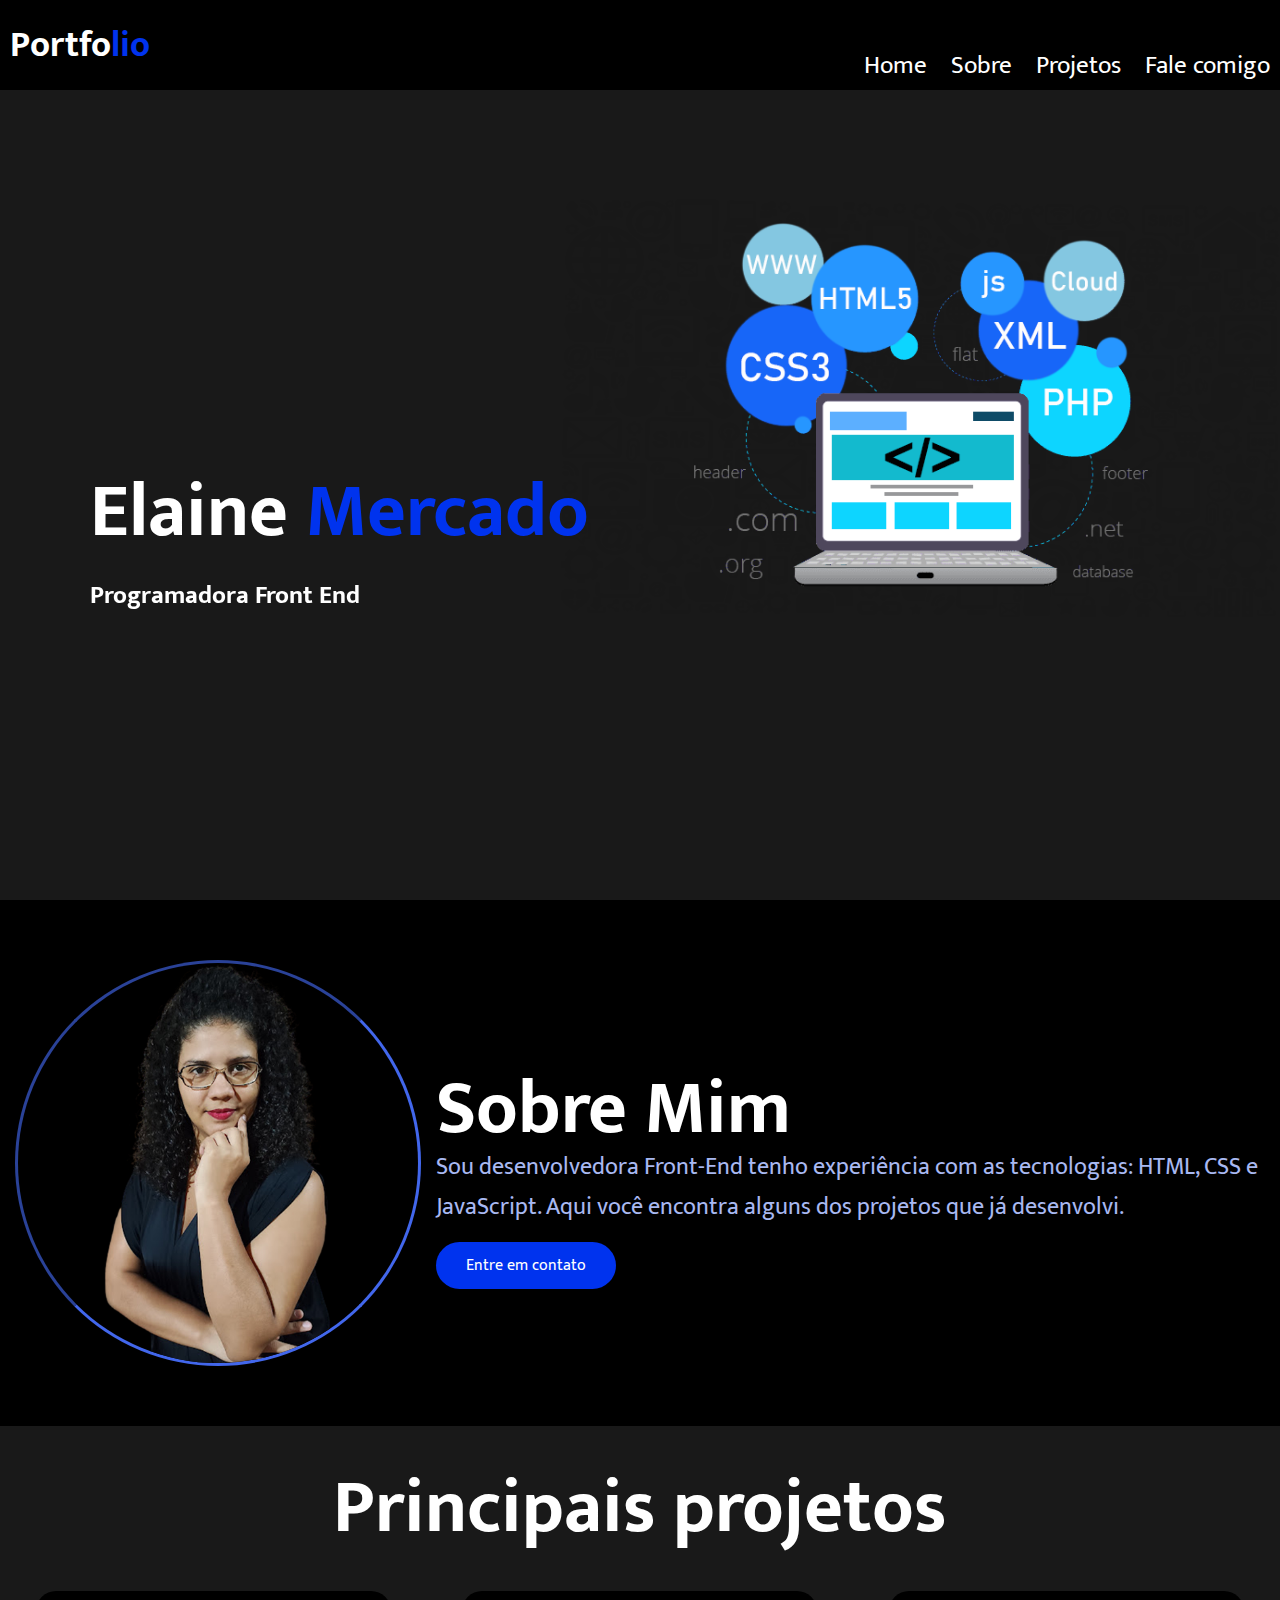
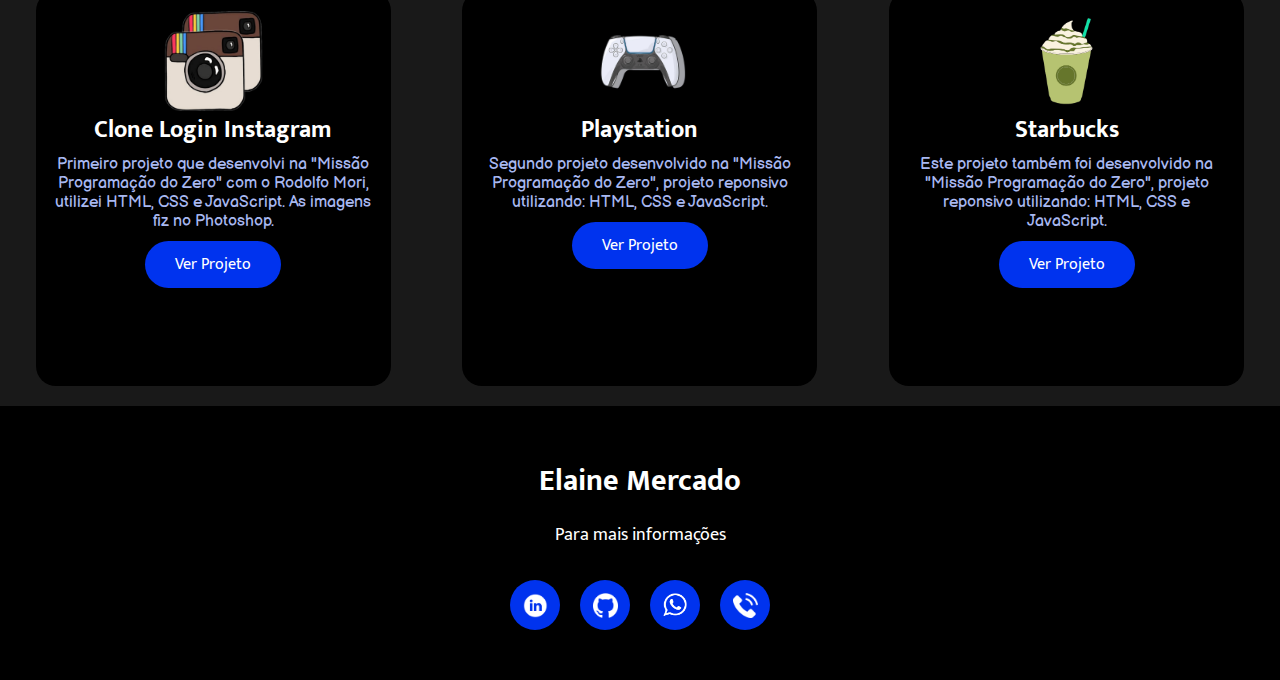
==== index.html @ 1bd02d23 "alinhamentos" ====
<!DOCTYPE html>
<html lang="en">

<head>
    <meta charset="UTF-8">
    <meta http-equiv="X-UA-Compatible" content="IE=edge">
    <meta name="viewport" content="width=device-width, initial-scale=1.0">

    <link rel="stylesheet" href="./styles.css">
    <link rel="preconnect" href="https://fonts.googleapis.com">
    <link rel="preconnect" href="https://fonts.gstatic.com" crossorigin>
    <link href="https://fonts.googleapis.com/css2?family=Balsamiq+Sans:ital@0;1&family=Mukta:wght@200;400&display=swap"
        rel="stylesheet">

    <title>Elaine Mercado</title>
</head>

<body>
    <div class="caixa-principal" id="home">
        <img class="img-dev" src="./img/homepage07.png" alt="img-dev">
        <nav>
            <h2 class="portfolio">Portfo<span>lio</span></h2>
            <img src="./img/menu.png" alt="menu-button" class="menu-icon" onclick="showMenu()">

            <ul id="menu-list">
                <li><a class="link-menu" href="#home">Home</a></li>
                <li><a class="link-menu" href="#sobre">Sobre</a></li>
                <li><a class="link-menu" href="#projetos-id">Projetos</a></li>
                <li><a class="link-menu" href="#fale-comigo">Fale comigo</a></li>
            </ul>
        </nav>
        <div class="meu-nome">
            <h1>Elaine <span>Mercado</span></h1>
            <h3>Programadora Front End</h3>
        </div>
    </div>

    <section id="sobre">
        <img src="./img/elaine.png" alt="foto-elaine">
        <div>
            <h2>Sobre Mim</h2>
            <p>Sou desenvolvedora Front-End tenho experiência com as tecnologias: HTML, CSS e JavaScript.
                Aqui você encontra alguns dos projetos que já desenvolvi.</p>
            <a href="#fale-comigo">Entre em contato</a>
        </div>
    </section>

    <div class="projetos" id="projetos-id">
        <h2>Principais projetos</h2>

        <div class="cards-projetos">

            <div class="card">
                <img src="./img/instagram.png" alt="">
                <h5>Clone Login Instagram</h5>
                <p> Primeiro projeto que desenvolvi na "Missão Programação do Zero" com o Rodolfo Mori, utilizei HTML, CSS
                    e JavaScript. As imagens fiz no Photoshop. </p>
                <a href="https://instagramdaelaine.netlify.app/" target="_blank">Ver Projeto</a>
            </div>

            <div class="card">
                <img src="./img/controller.png" alt="">
                <h5>Playstation</h5>
                <p> Segundo projeto desenvolvido na "Missão Programação do Zero", projeto reponsivo utilizando: HTML, CSS
                    e JavaScript.</p>
                <a href="https://playstationdaelaine.netlify.app/" target='_blank'>Ver Projeto</a>
            </div>

            <div class="card">
                <img src="./img/starbucks.png" alt="">
                <h5>Starbucks</h5>
                <p>Este projeto também foi desenvolvido na "Missão Programação do Zero", projeto reponsivo utilizando:
                    HTML, CSS e JavaScript.</p>
                <a href="https://starbucks-elaine.netlify.app/" target="_blank">Ver Projeto</a>
            </div>


        </div>

    </div>

    <footer id="fale-comigo">
        <h5>Elaine Mercado</h5>
        <p>Para mais informações</p>

        <div class="social">
            <a href="https://www.linkedin.com/in/elaine-cristina-mercado/" target="_blank"><img src="./img/linkidin.png"
                    alt="logo-linkidin"></a>
            <a href="https://github.com/elainemercado2022" target="_blank"><img src="./img/github.png"
                    alt="logo-github"></a>
            <a href="https://wa.me/qr/MZTPO2V4OUGOH1" target="_blank"><img src="./img/telefone.png" alt=""></a>
            <a href="tel:+5567992530901"><img src="./img/ligação.png" alt="ligação"></a>
        </div>

    </footer>

</body>

<script>
    const menulist = document.getElementById("menu-list")
    menulist.style.maxHeight = "0px";

    function showMenu() {
        if (menulist.style.maxHeight == "0px") {
            menulist.style.maxHeight = "120px";
        } else {
            menulist.style.maxHeight = "0px";
        }
    }

</script>

</html>
---- styles.css ----
* {
    margin: 0;
    padding: 0;
    box-sizing: 0;
    font-family: 'Balsamiq Sans', cursive;
    font-family: 'Mukta', sans-serif;
}

.caixa-principal {
    height: 100vh;
    width: 100%;
    background-position: center;
    background-color: #191919;
}

.img-dev {
    width: 720px;
    position: absolute;
    top: 22%;
    right: 0%;
}

nav {
    position: fixed;
    display: flex;
    align-items: center;
    justify-content: space-between;
    padding-left: 10px;
    top: 0;
    left: 0;
    width: 100%;
    height: 90px;
    background-color: rgb(0, 0, 0);
}

.portfolio {
    color: #ffffff;
    font-size: 36px;
}

.portfolio span {
    color: #0033EE;
}

li {
    color:#ffffff;
    list-style: none;
    display: inline-block;
    font-size: 25px;
    margin-right: 20px;
    cursor: pointer;
}

li:hover {
    color: #0033EE;
    transition: 0.5s;
}

.link-menu {
    text-decoration: none;
    color: #ffffff;
}

.menu-icon {
    width: 25px;
    margin-left: 180px;
    display: none;
}

.meu-nome {
    position: absolute;
    top: 50%;
    left: 07%;
}

h1 {
    color: #ffffff;
    font-size: 75px;
}

h1 span {
    color: #0033EE;
}

.meu-nome h3 {
    color: #ffffff;
    font-size: 25px;
}

section {
    display: flex;
    align-items: center;
    padding: 60px 15px;
    background-color: #000000;
}

section img {
    height: 400px;
    border-radius: 100%;
    border: 3px inset #4267ec;
    margin-right: 15px;
}

section  div h2 {
    color: #ffffff;
    font-size: 75px;
}

section div p {
    color: #a8b8f1;
    font-size: 24px;
    margin-top: -25px;
    margin-bottom: 25px;
}

 section div a {
    background-color: #0033EE;
    color: #ffffff;
    padding: 10px 30px;
    border-radius: 25px;
    cursor: pointer;
    transition: 0.5s;
    text-decoration: none;
}

section div a:hover {
    background-color: transparent;
    border: 2px inset #4267ec;
    transition: 0.5s;
}

.projetos {
    background-color: #191919;
    padding-top: 20px;
    padding-bottom: 20px;
}

.projetos h2 {
    color: #ffffff;
    font-size: 75px;
    text-align: center;
}

.card {
    background-color: #000000;
    height: 355px;
    width: 325px;
    border-radius: 20px;
    padding: 20px 15px;
    text-align: center;
}

.card img {
    height: 100px;
}

.card h5 {
    color: white;
    font-size: 24px;
    margin-top: -10px;
}

.card p {
    color: #a8b8f1;
    margin-top: 5px;
    margin-bottom: 20px;
    font-family: 'Balsamiq Sans', cursive;
}

.card a {
    background-color: #0033EE;
    color: #ffffff;
    padding: 10px 30px;
    border-radius: 25px;
    cursor: pointer;
    transition: 0.5s;
    text-decoration: none;
}

.card a:hover {
    background-color: transparent;
    border: 2px inset #4267ec;
    transition: 0.5s;
}

.cards-projetos {
    display: flex;
    justify-content: space-around;
    margin-top: 20px;
}

footer {
    background-color: #000000;
    padding:50px;
    display: flex;
    flex-direction: column;
    align-items: center;
    justify-content: center;
}

footer h5 {
    color: #ffffff;
    font-size: 30px;
}

footer p {
    color: #ffffff;
    font-size: 18px;
    margin-bottom: 30px;
    margin-top: 14px;
}

.social {
    display: flex;
    gap: 20px;
}

.social img {
    height: 25px;
}

.social a {
    background-color: #0033EE;
    border-radius: 50%;
    display: flex;
    align-items: center;
    justify-content: center;
    height: 50px;
    width: 50px;
    cursor: pointer;
}

.social a:hover {
    transform: scale(1.3);
    transition: 0.5s;
}

@media screen and (max-width:760px) {

    body {
        width: 100vw;
        height: 100vh;
        border-radius: 0;
        padding: 0;
    }

    nav {
        position: relative;   
     }

    #menu-list {
        position: relative;
        padding: 60px;
        top: 70px;
        left: -90px;
        overflow: hidden;
    }

    .menu-icon {
        display: block;
    }

    .link-menu {
        display: block;
        margin-top: 5px;
        font-size: 17px;
    }

    h1 {
        font-size: 53px;
        margin-top: -177px;
    }

    .img-dev {
        width: 405px;
        top: 50%;
    }

    section {
        display: flex;
        flex-direction: column;
        align-items: center;
    }

    section img {
        height: 300px;
    }

    section div h2 {
        font-size: 50px;
        text-align: center;
    }

    section div p {
        font-size: 20px;
        text-align: center;
    }

    section div a{
        display: flex;
        flex-direction: column;
        align-items: center;
    }

    .projetos h2 {
        font-size: 44px;
    }

    .card {
        margin-bottom: 20px;
    }

    .cards-projetos {
        display: grid;
    }

    .social {
        margin-bottom: 20px;
    }
}
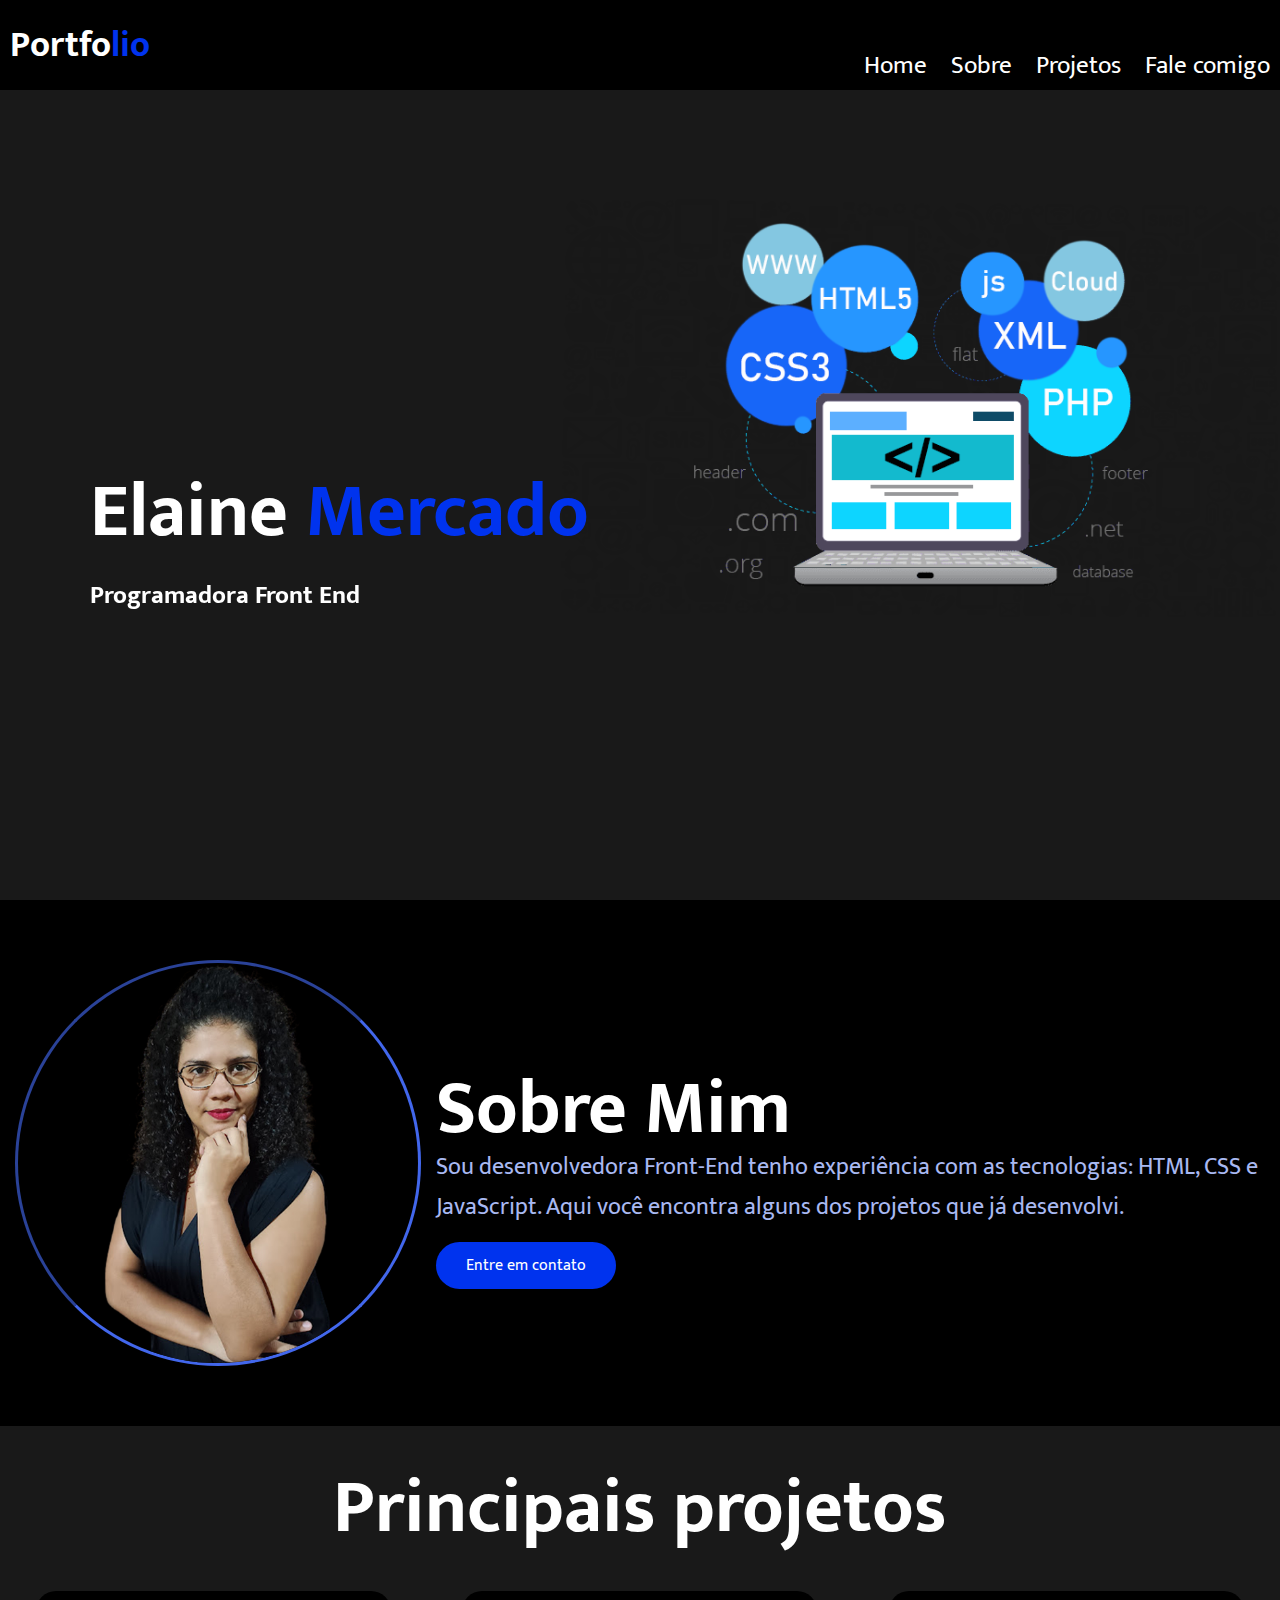
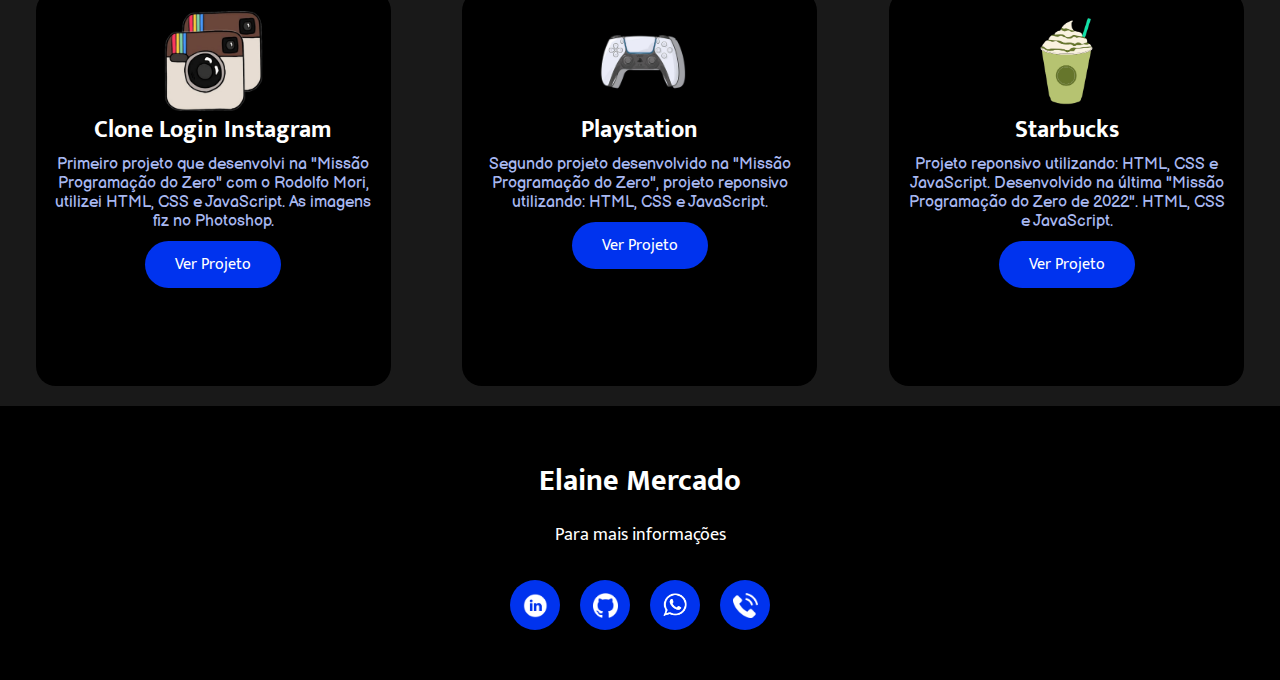
==== commit c8c5310a: "starbucks card text addition" ====
--- a/index.html
+++ b/index.html
@@ -69,7 +69,8 @@
             <div class="card">
                 <img src="./img/starbucks.png" alt="">
                 <h5>Starbucks</h5>
-                <p>Este projeto também foi desenvolvido na "Missão Programação do Zero", projeto reponsivo utilizando:
+                <p>Projeto reponsivo utilizando: HTML, CSS
+                    e JavaScript. Desenvolvido na última "Missão Programação do Zero de 2022".
                     HTML, CSS e JavaScript.</p>
                 <a href="https://starbucks-elaine.netlify.app/" target="_blank">Ver Projeto</a>
             </div>
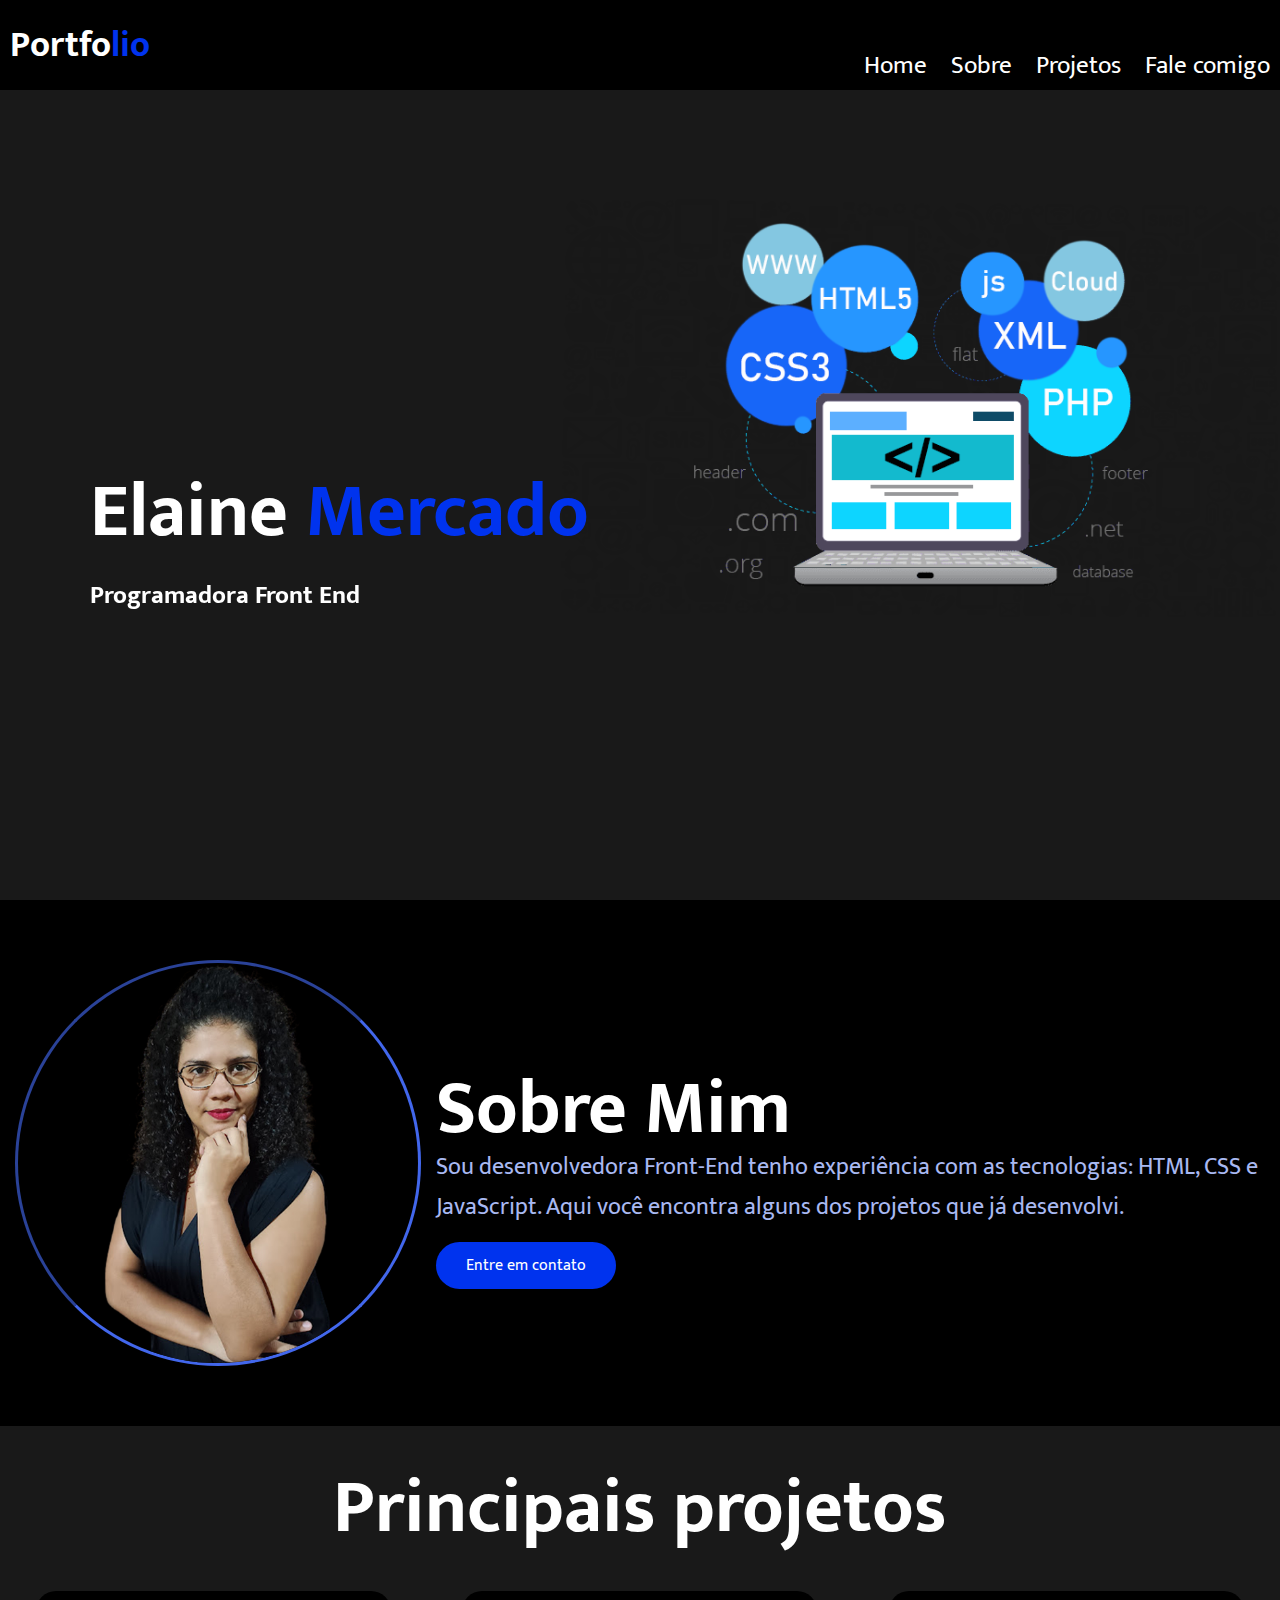
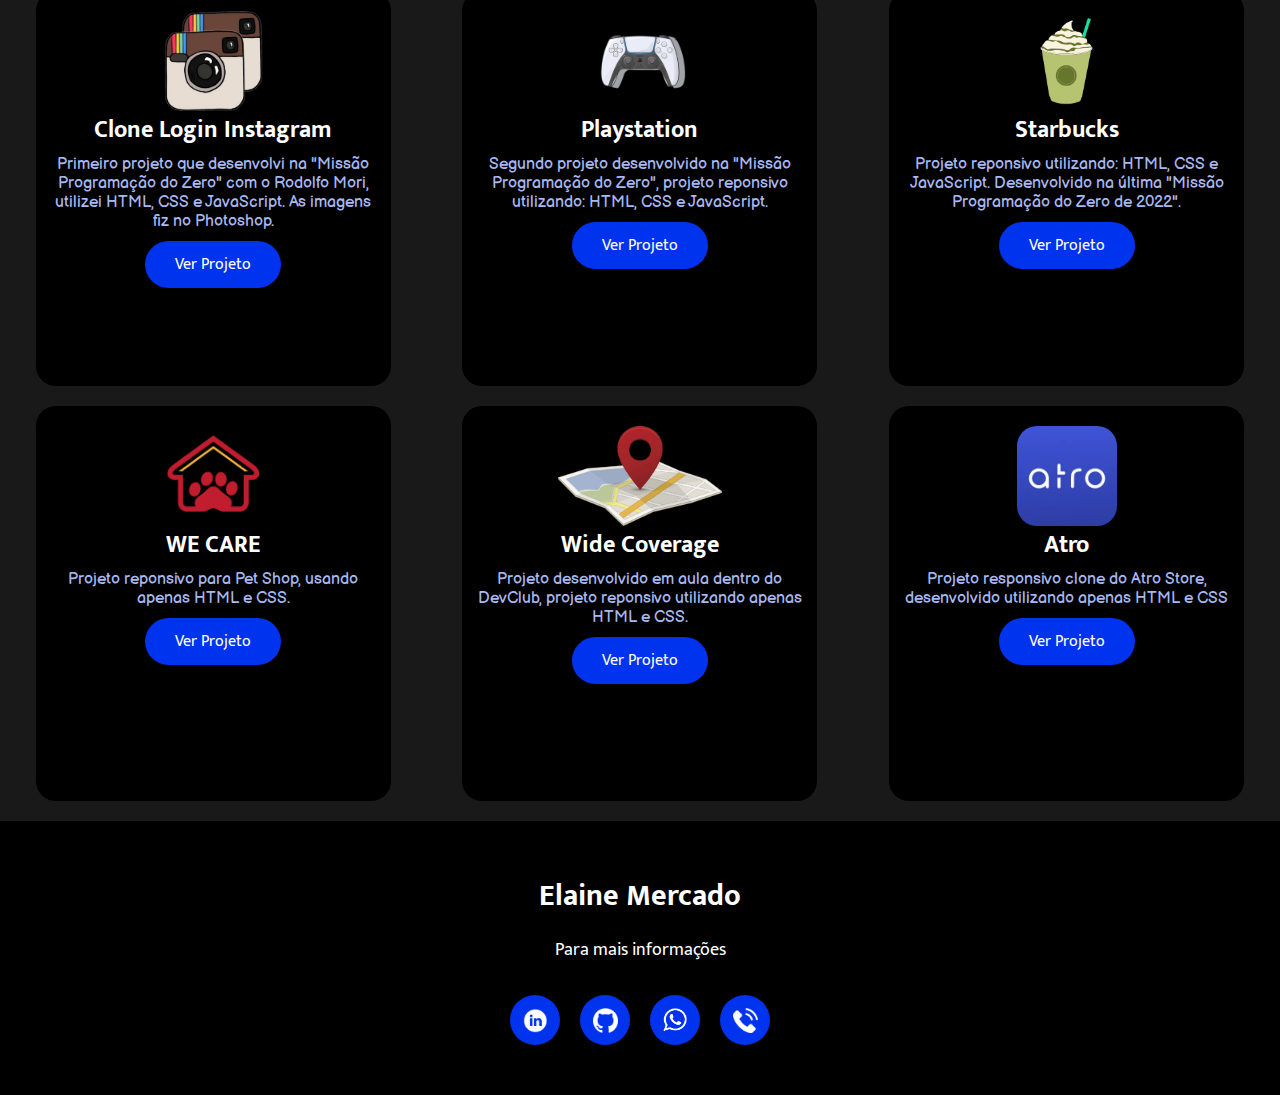
==== commit c39d9e4d: "onclick responsiveness fix" ====
--- a/index.html
+++ b/index.html
@@ -70,11 +70,34 @@
                 <img src="./img/starbucks.png" alt="">
                 <h5>Starbucks</h5>
                 <p>Projeto reponsivo utilizando: HTML, CSS
-                    e JavaScript. Desenvolvido na última "Missão Programação do Zero de 2022".
-                    HTML, CSS e JavaScript.</p>
+                    e JavaScript. Desenvolvido na última "Missão Programação do Zero de 2022".</p>
                 <a href="https://starbucks-elaine.netlify.app/" target="_blank">Ver Projeto</a>
             </div>
 
+        </div>
+
+        <div class="cards-projetos">
+
+            <div class="card">
+                <img src="./img/house-pet-shop-logo.png" alt="">
+                <h5>WE CARE</h5>
+                <p> Projeto reponsivo para Pet Shop, usando apenas HTML e CSS. </p>
+                <a href="https://we-care-elaine.netlify.app/" target="_blank">Ver Projeto</a>
+            </div>
+
+            <div class="card">
+                <img src="./img/Gráfico-Localização-PNG.png" alt="">
+                <h5>Wide Coverage</h5>
+                <p>Projeto desenvolvido em aula dentro do DevClub, projeto reponsivo utilizando apenas HTML e CSS.</p>
+                <a href="https://wid-coverage-elaine.netlify.app/" target='_blank'>Ver Projeto</a>
+            </div>
+
+            <div class="card">
+                <img src="./img/230x0w.webp" alt="" id="logo-atro">
+                <h5>Atro</h5>
+                <p>Projeto responsivo clone do Atro Store, desenvolvido utilizando apenas HTML e CSS</p>
+                <a href="https://elainemercado2022.github.io/atro-elaine/" target="_blank">Ver Projeto</a>
+            </div>
 
         </div>
 
@@ -103,7 +126,7 @@
 
     function showMenu() {
         if (menulist.style.maxHeight == "0px") {
-            menulist.style.maxHeight = "120px";
+            menulist.style.maxHeight = "160px";
         } else {
             menulist.style.maxHeight = "0px";
         }
--- a/styles.css
+++ b/styles.css
@@ -43,7 +43,7 @@
 }
 
 li {
-    color:#ffffff;
+    color: #ffffff;
     list-style: none;
     display: inline-block;
     font-size: 25px;
@@ -101,7 +101,7 @@
     margin-right: 15px;
 }
 
-section  div h2 {
+section div h2 {
     color: #ffffff;
     font-size: 75px;
 }
@@ -113,7 +113,7 @@
     margin-bottom: 25px;
 }
 
- section div a {
+section div a {
     background-color: #0033EE;
     color: #ffffff;
     padding: 10px 30px;
@@ -154,6 +154,10 @@
     height: 100px;
 }
 
+#logo-atro {
+    border-radius: 20%;
+}
+
 .card h5 {
     color: white;
     font-size: 24px;
@@ -191,7 +195,7 @@
 
 footer {
     background-color: #000000;
-    padding:50px;
+    padding: 50px;
     display: flex;
     flex-direction: column;
     align-items: center;
@@ -245,14 +249,13 @@
     }
 
     nav {
-        position: relative;   
-     }
+        /*position: relative;*/
+    }
 
     #menu-list {
         position: relative;
-        padding: 60px;
-        top: 70px;
-        left: -90px;
+        top: 92px;
+        left: -41px;
         overflow: hidden;
     }
 
@@ -296,7 +299,7 @@
         text-align: center;
     }
 
-    section div a{
+    section div a {
         display: flex;
         flex-direction: column;
         align-items: center;
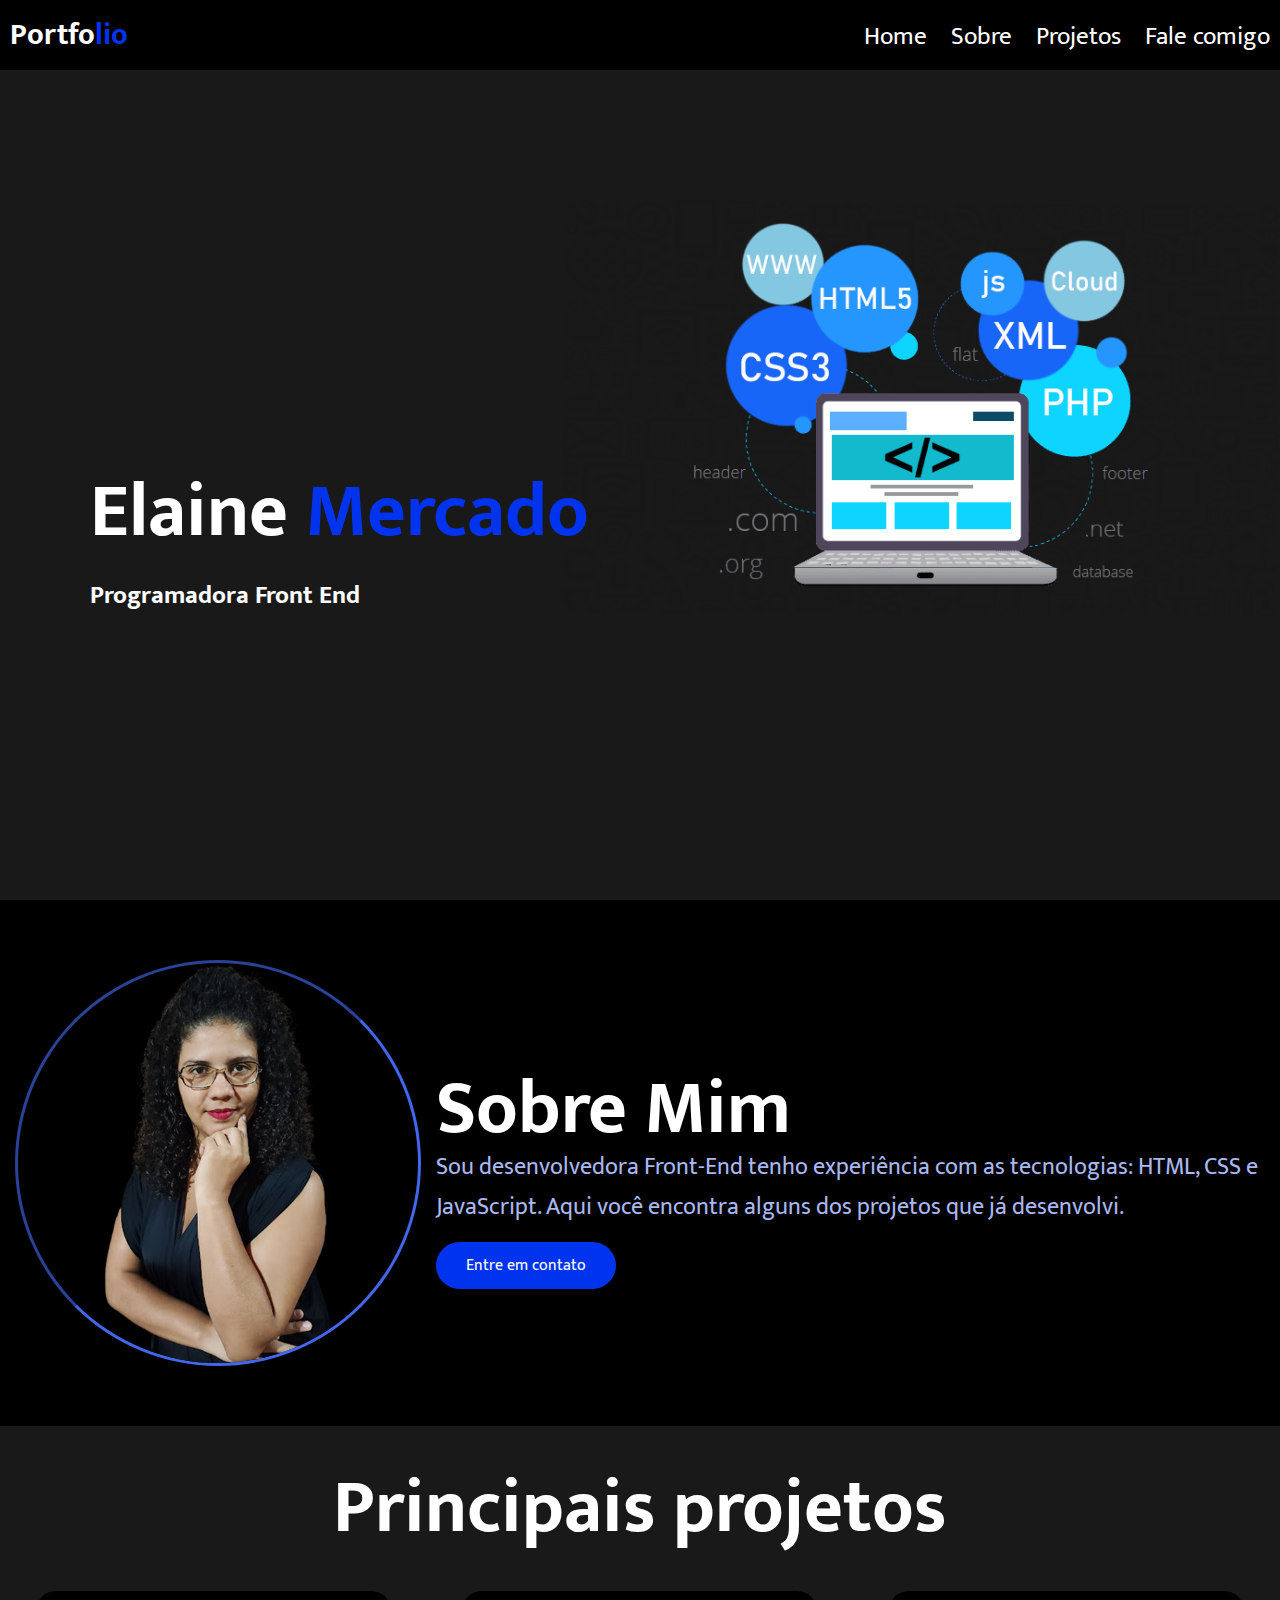
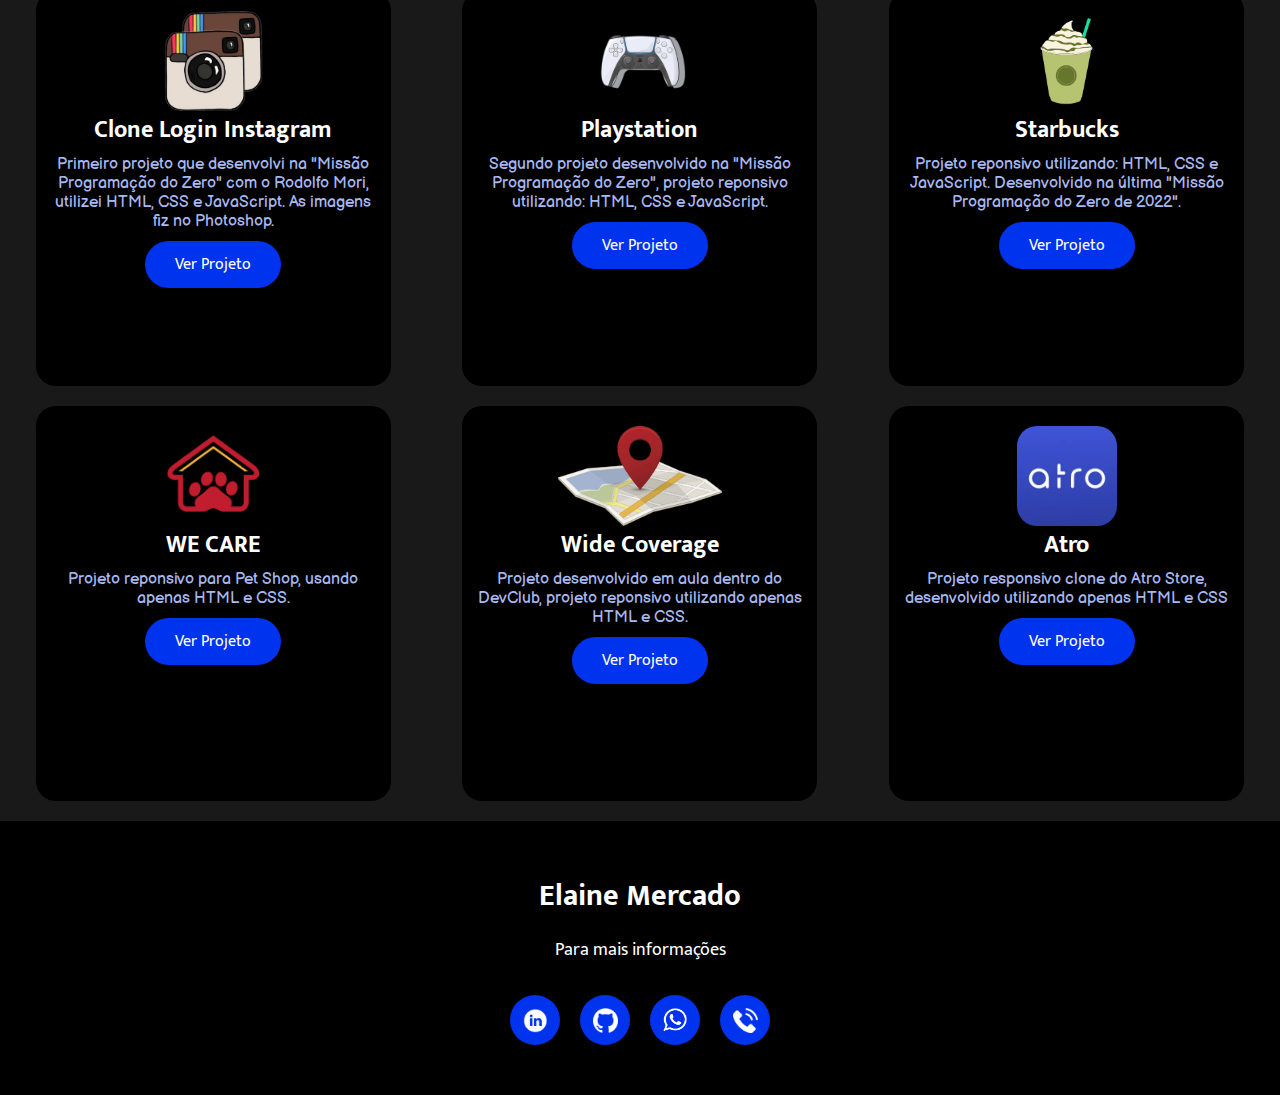
==== commit 51850753: "Update index.html" ====
--- a/index.html
+++ b/index.html
@@ -55,7 +55,7 @@
                 <h5>Clone Login Instagram</h5>
                 <p> Primeiro projeto que desenvolvi na "Missão Programação do Zero" com o Rodolfo Mori, utilizei HTML, CSS
                     e JavaScript. As imagens fiz no Photoshop. </p>
-                <a href="https://instagramdaelaine.netlify.app/" target="_blank">Ver Projeto</a>
+                <a href="https://elainemercado2022.github.io/Clone-Login-Instagram/" target="_blank">Ver Projeto</a>
             </div>
 
             <div class="card">
@@ -71,7 +71,7 @@
                 <h5>Starbucks</h5>
                 <p>Projeto reponsivo utilizando: HTML, CSS
                     e JavaScript. Desenvolvido na última "Missão Programação do Zero de 2022".</p>
-                <a href="https://starbucks-elaine.netlify.app/" target="_blank">Ver Projeto</a>
+                <a href="https://elainemercado2022.github.io/Starbucks-Store/" target="_blank">Ver Projeto</a>
             </div>
 
         </div>
@@ -134,4 +134,4 @@
 
 </script>
 
-</html>+</html>
--- a/styles.css
+++ b/styles.css
@@ -22,20 +22,19 @@
 
 nav {
     position: fixed;
-    display: flex;
-    align-items: center;
+    z-index: 1;
+    display: flex;
+    align-items: baseline;
     justify-content: space-between;
-    padding-left: 10px;
-    top: 0;
-    left: 0;
+    padding: 10px 10px;
     width: 100%;
-    height: 90px;
+    height: 50px;
     background-color: rgb(0, 0, 0);
 }
 
 .portfolio {
     color: #ffffff;
-    font-size: 36px;
+    font-size: 30px;
 }
 
 .portfolio span {
@@ -48,12 +47,13 @@
     display: inline-block;
     font-size: 25px;
     margin-right: 20px;
+    margin-top: -10px;
     cursor: pointer;
 }
 
-li:hover {
+.link-menu:hover {
     color: #0033EE;
-    transition: 0.5s;
+    transition: 0.5;
 }
 
 .link-menu {
@@ -250,17 +250,23 @@
 
     nav {
         /*position: relative;*/
+            z-index: 1;
     }
 
     #menu-list {
         position: relative;
-        top: 92px;
-        left: -41px;
+        top: 31px;
+        left: -35px;
         overflow: hidden;
+    }
+
+    .portfolio {
+            margin-left: 35px;
     }
 
     .menu-icon {
         display: block;
+        margin-left: 123px;
     }
 
     .link-menu {
